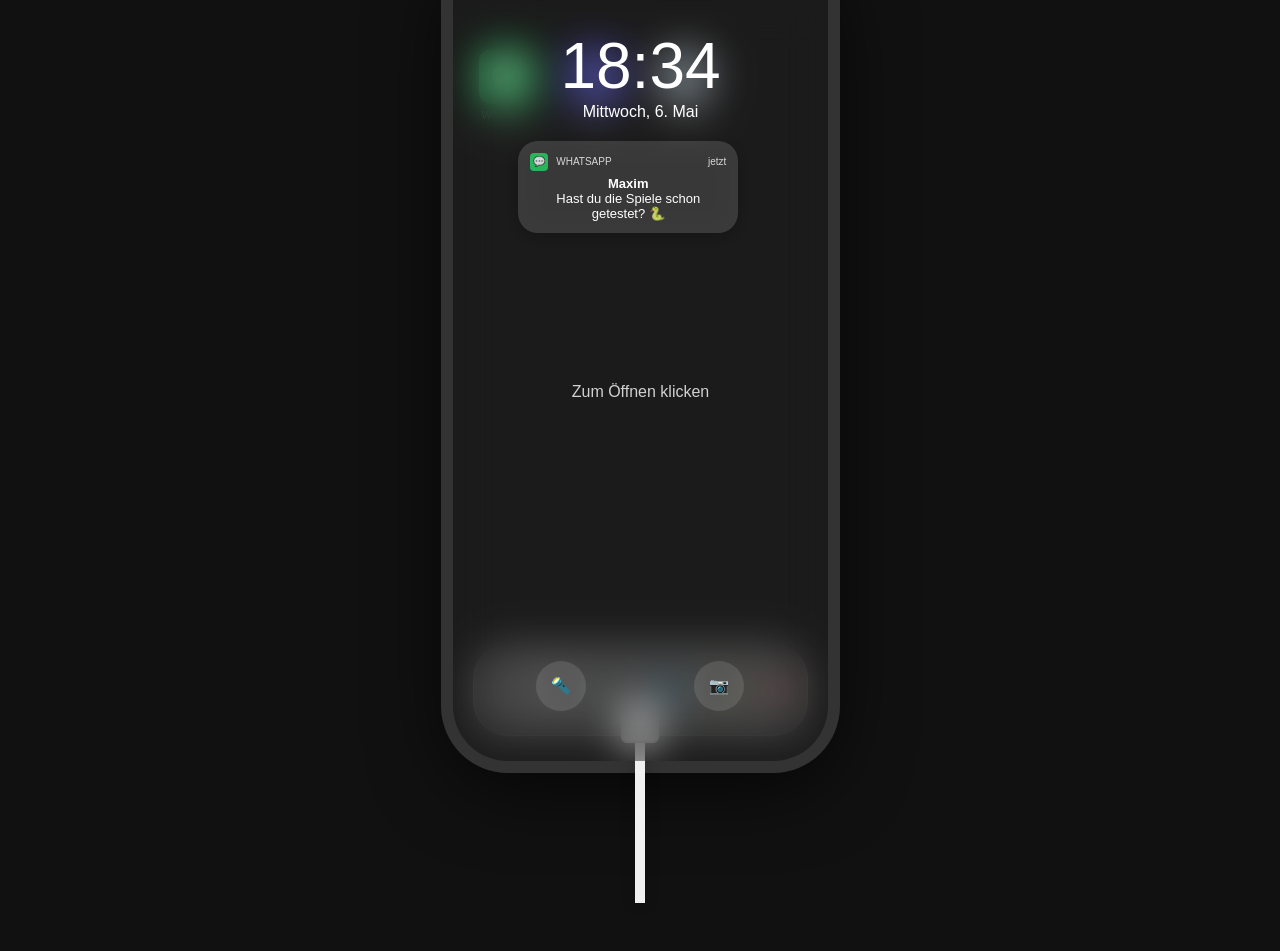
==== index.html @ 30690820 "Add files via upload" ====
<!DOCTYPE html>
<html lang="de">
<head>
    <meta charset="UTF-8">
    <meta name="viewport" content="width=device-width, initial-scale=1.0">
    <title>iOS Simulation 2026</title>
    <link rel="stylesheet" href="style.css">
    <link rel="manifest" href="manifest.json">
    <meta name="apple-mobile-web-app-capable" content="yes">
    <meta name="viewport" content="width=device-width, initial-scale=1.0, maximum-scale=1.0, user-scalable=no">
</head>
<body>

<div class="main-wrapper">
    <div class="phone">
        <!-- 1. STATUSLEISTE -->
        <div class="statusbar">
            <span id="time">18:34</span>
            <div class="status-right">📶 85% 🔋</div>
        </div>

        <div class="dynamic-island"></div>

        <!-- 2. SPERRBILDSCHIRM -->
        <div id="lockscreen" onclick="unlockPhone()">
            <div class="lock-content">
                <h1 id="lock-time-big">18:34</h1>
                <p>Mittwoch, 6. Mai</p>
                
                <!-- Notification Center -->
                <div id="notification-container">
                    <div class="notification" onclick="event.stopPropagation(); openApp('whatsapp')">
                        <div class="notif-header">
                            <div class="notif-app-icon" style="background:#25D366">💬</div>
                            <span>WHATSAPP</span>
                            <span class="notif-time">jetzt</span>
                        </div>
                        <div class="notif-body">
                            <strong>Maxim</strong>
                            <p>Hast du die Spiele schon getestet? 🐍</p>
                        </div>
                    </div>
                </div>

                <div class="lock-msg">Zum Öffnen klicken</div>
            </div>

            <div class="lock-footer">
                <div class="quick-btn">🔦</div>
                <div class="quick-btn">📷</div>
            </div>
        </div>

        <!-- 3. HOMESCREEN (App-Grid) -->
        <div class="homescreen">
            <div class="app-grid">
                <div class="app-icon" onclick="openApp('whatsapp')">
                    <div class="icon-img" style="background:#25D366">💬</div>
                    <span>WhatsApp</span>
                </div>
                <div class="app-icon" onclick="openApp('games')">
                    <div class="icon-img" style="background:#5856D6">🎮</div>
                    <span>Spiele</span>
                </div>
                <div class="app-icon" onclick="openApp('settings')">
                    <div class="icon-img" style="background:#8e8e93">⚙️</div>
                    <span>Settings</span>
                </div>
            </div>
        </div>

        <!-- 4. APP VIEWPORT (Hier laden die Apps rein) -->
        <div id="app-viewport"></div>

        <!-- 5. DOCK -->
        <div class="dock">
            <div class="dock-icon" onclick="openApp('phone')">📞</div>
            <div class="dock-icon" onclick="openApp('whatsapp')">💬</div>
            <div class="dock-icon" onclick="openApp('camera')">📷</div>
            <div class="dock-icon" onclick="openApp('browser')">🌐</div>
            <div class="dock-icon" onclick="openApp('snake')">🐍</div>
            <div class="dock-icon" onclick="openApp('tictactoe')">❌</div>
        </div>

        <!-- Home Bar zum Schließen von Apps -->
        <div class="home-bar" id="home-bar" onclick="closeApp()"></div>
    </div>

    <!-- Ladekabel außerhalb des Handys -->
    <div id="charger" class="cable plugged" onclick="toggleCharge()">
        <div class="connector"></div>
        <div class="wire"></div>
    </div>
</div>

<script src="script.js"></script>
</body>
</html>
---- style.css ----
* { box-sizing: border-box; margin: 0; padding: 0; }

body {
    background-color: #111;
    display: flex;
    justify-content: center;
    align-items: center;
    height: 100vh;
    margin: 0;
    font-family: -apple-system, BlinkMacSystemFont, "Segoe UI", Roboto, sans-serif;
    overflow: hidden;
}

.main-wrapper {
    display: flex;
    flex-direction: column;
    align-items: center;
    position: relative;
}

/* HANDY GEHÄUSE */
.phone {
    width: 375px;
    height: 812px;
    background: #222 url('https://picsum.photos/400/800') center/cover;
    border-radius: 55px;
    position: relative;
    box-shadow: 0 0 0 12px #333, 0 20px 80px rgba(0,0,0,0.8);
    overflow: hidden;
}

.dynamic-island {
    width: 125px; height: 35px; background: black;
    border-radius: 20px; position: absolute;
    top: 12px; left: 50%; transform: translateX(-50%);
    z-index: 1000;
}

.statusbar {
    position: absolute; top: 18px; width: 100%;
    display: flex; justify-content: space-between;
    padding: 0 32px; color: white; z-index: 900;
    font-size: 14px; font-weight: 600;
}

/* DOCK MIT GLAS-EFFEKT */
.dock {
    position: absolute; bottom: 25px; left: 20px; right: 20px;
    height: 92px; background: rgba(255, 255, 255, 0.25);
    backdrop-filter: blur(25px); -webkit-backdrop-filter: blur(25px);
    border-radius: 35px; display: flex;
    justify-content: space-around; align-items: center;
    border: 1px solid rgba(255,255,255,0.15);
}

.icon-app { font-size: 38px; cursor: pointer; transition: transform 0.2s; }
.icon-app:hover { transform: scale(1.1); }
.icon-app:active { transform: scale(0.9); }

/* HOME-BAR */
.home-bar {
    position: absolute; bottom: 10px; left: 50%;
    transform: translateX(-50%); width: 135px; height: 5px;
    background: rgba(255, 255, 255, 0.9); border-radius: 10px;
    z-index: 1001; display: none; cursor: pointer;
}

/* APP VIEWPORT */
#app-viewport {
    position: absolute; top: 0; left: 0; width: 100%; height: 100%;
    background: black; display: none; z-index: 800;
    animation: appSlideUp 0.3s cubic-bezier(0.4, 0, 0.2, 1);
}

@keyframes appSlideUp {
    from { transform: translateY(100%); opacity: 0.5; }
    to { transform: translateY(0); opacity: 1; }
}

/* KABEL STYLING */
.cable {
    margin-top: -10px;
    transition: transform 0.4s cubic-bezier(0.175, 0.885, 0.32, 1.275);
    cursor: pointer;
    z-index: 5;
}
.connector { width: 38px; height: 40px; background: #e0e0e0; border-radius: 6px; margin: 0 auto; border-bottom: 2px solid #bbb; }
.wire { width: 10px; height: 160px; background: #f0f0f0; margin: 0 auto; box-shadow: 0 0 15px rgba(0,0,0,0.2); }
.cable.plugged { transform: translateY(-48px); }

/* App-Container Design */
.app-container {
    height: 100%;
    width: 100%;
    background: black;
    color: white;
    display: flex;
    flex-direction: column;
}

/* Kamera App Styling */
.camera-app {
    height: 100%;
    background: #000;
    display: flex;
    flex-direction: column;
}

.camera-screen {
    flex: 1;
    position: relative;
    overflow: hidden;
    background: #000;
}

#video-feed {
    width: 100%;
    height: 100%;
    object-fit: cover;
}

.camera-bottom-bar {
    height: 160px;
    display: flex;
    justify-content: space-around;
    align-items: center;
    padding-bottom: 30px;
    background: black;
}

.shutter-btn {
    width: 72px;
    height: 72px;
    background: white;
    border-radius: 50%;
    border: 5px solid #333;
    cursor: pointer;
    transition: 0.2s;
}

.shutter-btn:active {
    transform: scale(0.9);
    background: #ccc;
}

.prev-photo img {
    width: 45px;
    height: 45px;
    border-radius: 8px;
    border: 1px solid #444;
}

/* Browser App Styling */
.browser-app {
    height: 100%;
    background: #000;
    display: flex;
    flex-direction: column;
}

.browser-header {
    padding: 60px 15px 10px;
    background: #1c1c1e;
}

.url-bar {
    background: #3a3a3c;
    border-radius: 12px;
    display: flex;
    align-items: center;
    padding: 8px 12px;
    color: #8e8e93;
}

#browser-input {
    background: transparent;
    border: none;
    color: white;
    margin-left: 8px;
    flex: 1;
    outline: none;
    font-size: 14px;
}

.browser-content {
    flex: 1;
    overflow-y: auto;
}

.browser-home {
    padding: 40px 20px;
    text-align: center;
}

.google-logo {
    font-size: 40px;
    font-weight: bold;
    margin-bottom: 30px;
}

.favorites {
    display: grid;
    grid-template-columns: repeat(4, 1fr);
    gap: 20px;
}

.fav-item span {
    font-size: 30px;
    background: #1c1c1e;
    padding: 10px;
    border-radius: 12px;
    display: block;
}

.fav-item p {
    font-size: 11px;
    margin-top: 5px;
    color: white;
}

.browser-footer {
    height: 80px;
    background: #1c1c1e;
    display: flex;
    justify-content: space-around;
    align-items: center;
    color: #0a84ff;
    font-size: 20px;
    padding-bottom: 20px;
}
.browser-grid {
    display: grid;
    grid-template-columns: repeat(3, 1fr);
    gap: 20px;
    padding: 20px;
}

.web-icon {
    display: flex;
    flex-direction: column;
    align-items: center;
    cursor: pointer;
}

.icon-box {
    width: 60px;
    height: 60px;
    border-radius: 15px;
    display: flex;
    align-items: center;
    justify-content: center;
    font-weight: bold;
    font-size: 18px;
    margin-bottom: 5px;
}

.web-icon span {
    font-size: 12px;
    color: white;
}

.browser-content {
    background: #000;
    flex: 1;
    overflow-y: auto;
}

/* Browser Grundgerüst */
.browser-container {
    height: 100%;
    display: flex;
    flex-direction: column;
    background: #000;
    color: white;
}

.browser-nav {
    padding: 50px 15px 10px;
    background: #1c1c1e;
    display: flex;
    align-items: center;
    gap: 10px;
}

.search-bar {
    background: #2c2c2e;
    flex: 1;
    border-radius: 10px;
    padding: 8px 12px;
    display: flex;
    align-items: center;
}

#address-input {
    background: transparent;
    border: none;
    color: white;
    font-size: 14px;
    margin-left: 10px;
    width: 100%;
}

/* Web-Grid Startseite */
.web-grid {
    display: grid;
    grid-template-columns: repeat(3, 1fr);
    gap: 25px;
    padding: 30px;
}

.web-app {
    text-align: center;
    cursor: pointer;
}

.web-icon {
    width: 60px;
    height: 60px;
    border-radius: 14px;
    margin: 0 auto 8px;
    display: flex;
    align-items: center;
    justify-content: center;
    font-weight: bold;
    font-size: 20px;
}

.yt-red { background: #ff0000; }
.tt-black { background: #000; border: 1px solid #333; }
.g-blue { background: #fff; color: #4285F4; }

/* YouTube Interface */
.yt-header { padding: 15px; font-weight: bold; border-bottom: 1px solid #333; }
.yt-video {
    width: 100%;
    aspect-ratio: 16/9;
    background: #222;
    display: flex;
    align-items: center;
    justify-content: center;
}

/* TikTok Interface */
.tt-video-full {
    height: 100%;
    background: linear-gradient(to bottom, #222, #000);
    position: relative;
}

.tt-sidebar {
    position: absolute;
    right: 15px;
    bottom: 150px;
    display: flex;
    flex-direction: column;
    gap: 20px;
    font-size: 24px;
}

.tt-bottom {
    position: absolute;
    left: 15px;
    bottom: 100px;
}

/* YouTube & TikTok Layouts */
.youtube-bg { background: #0f0f0f; color: white; }
.tiktok-bg { background: black; }

.video-player video {
    width: 100%;
    background: #000;
}

.tt-video-wrapper {
    position: relative;
    height: 100%;
    width: 100%;
}

.tt-video-wrapper video {
    height: 100%;
    width: 100%;
    object-fit: cover;
}

.tt-overlay {
    position: absolute;
    bottom: 50px;
    right: 15px;
    display: flex;
    flex-direction: column;
    gap: 20px;
}

.tt-icon {
    text-align: center;
    font-size: 24px;
    color: white;
}

.lockscreen {
    position: absolute; top: 0; left: 0; width: 100%; height: 100%;
    background: rgba(0,0,0,0.4); backdrop-filter: blur(15px);
    z-index: 2000; color: white; display: flex; flex-direction: column;
    justify-content: space-between; align-items: center; padding: 100px 0;
}
.quick-btn {
    width: 50px; height: 50px; background: rgba(255,255,255,0.2);
    border-radius: 50%; display: flex; align-items: center; justify-content: center;
}
/* Homescreen Layout */
.homescreen-grid {
    display: grid;
    grid-template-columns: repeat(4, 1fr);
    gap: 20px;
    padding: 80px 25px; /* Platz für Dynamic Island oben */
}

.app-icon {
    text-align: center;
    cursor: pointer;
}

.icon-bg {
    width: 60px;
    height: 60px;
    border-radius: 15px;
    display: flex;
    align-items: center;
    justify-content: center;
    font-size: 30px;
    margin-bottom: 5px;
    box-shadow: 0 4px 10px rgba(0,0,0,0.3);
}

.app-icon span {
    color: white;
    font-size: 11px;
    font-weight: 500;
}

/* Lockscreen Korrektur */
.lock-header { margin-top: 50px; text-align: center; color: white; }
#lock-time { font-size: 70px; font-weight: 200; }
.lock-center { position: absolute; top: 50%; width: 100%; text-align: center; color: rgba(255,255,255,0.7); }
.lock-footer { 
    position: absolute; bottom: 50px; width: 100%; 
    display: flex; justify-content: space-around; padding: 0 30px;
}
.quick-btn { 
    width: 50px; height: 50px; background: rgba(255,255,255,0.15); 
    border-radius: 50%; display: flex; align-items: center; justify-content: center; 
    backdrop-filter: blur(10px); color: white;
}

/* Sperrbildschirm Design */
#lockscreen {
    position: absolute;
    top: 0; left: 0; width: 100%; height: 100%;
    background: rgba(0,0,0,0.2);
    backdrop-filter: blur(20px);
    z-index: 1000;
    display: flex;
    flex-direction: column;
    align-items: center;
    color: white;
    transition: transform 0.5s ease-in-out;
}

.lock-content { margin-top: 80px; text-align: center; }
#lock-time-big { font-size: 64px; font-weight: 200; margin: 0; }
.lock-msg { margin-top: 150px; opacity: 0.8; animation: pulse 2s infinite; }

/* Homescreen App Grid */
.app-grid {
    display: grid;
    grid-template-columns: repeat(4, 1fr);
    gap: 20px;
    padding: 100px 20px;
}

.app-icon {
    display: flex;
    flex-direction: column;
    align-items: center;
    cursor: pointer;
}

.icon-img {
    width: 55px; height: 55px;
    border-radius: 12px;
    display: flex; align-items: center; justify-content: center;
    font-size: 28px; margin-bottom: 5px;
    box-shadow: 0 4px 10px rgba(0,0,0,0.2);
}

.app-icon span { color: white; font-size: 11px; }

@keyframes pulse {
    0%, 100% { opacity: 0.4; }
    50% { opacity: 1; }
}
#notification-container {
    width: 90%;
    margin-top: 20px;
    display: flex;
    flex-direction: column;
    gap: 10px;
}

.notification {
    background: rgba(255, 255, 255, 0.15);
    backdrop-filter: blur(15px);
    border-radius: 20px;
    padding: 12px;
    color: white;
    font-size: 13px;
    box-shadow: 0 4px 15px rgba(0,0,0,0.2);
    animation: slideIn 0.5s ease-out;
}

.notif-header {
    display: flex;
    align-items: center;
    gap: 8px;
    margin-bottom: 5px;
    font-size: 10px;
    opacity: 0.8;
}

.notif-app-icon {
    width: 18px;
    height: 18px;
    border-radius: 4px;
    display: flex;
    align-items: center;
    justify-content: center;
}

.notif-time { margin-left: auto; }

@keyframes slideIn {
    from { transform: translateY(-20px); opacity: 0; }
    to { transform: translateY(0); opacity: 1; }
}
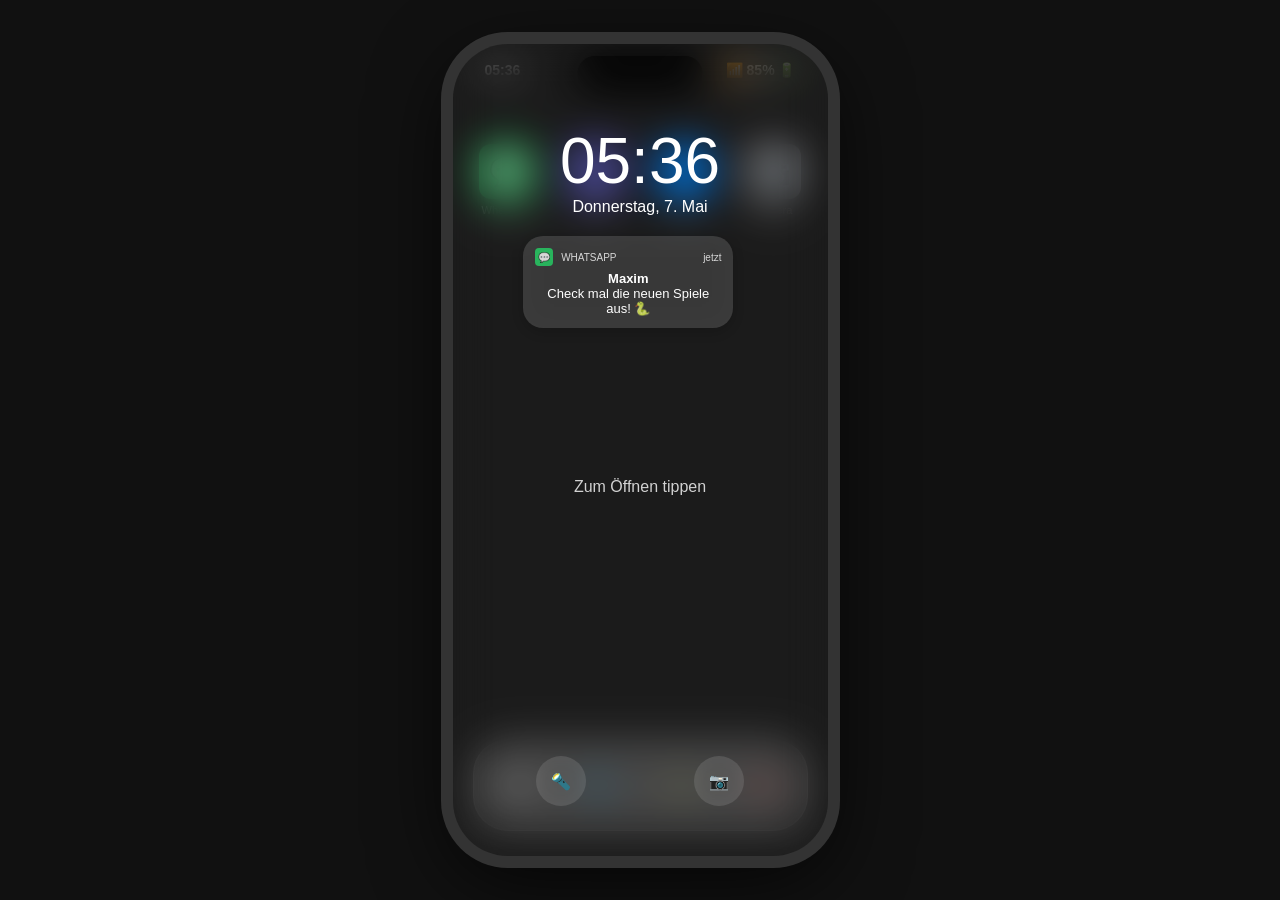
==== commit 943f71b6: "index.html" ====
--- a/index.html
+++ b/index.html
@@ -2,32 +2,29 @@
 <html lang="de">
 <head>
     <meta charset="UTF-8">
-    <meta name="viewport" content="width=device-width, initial-scale=1.0">
-    <title>iOS Simulation 2026</title>
+    <meta name="viewport" content="width=device-width, initial-scale=1.0, maximum-scale=1.0, user-scalable=no, viewport-fit=cover">
+    <title>MyPhone OS</title>
     <link rel="stylesheet" href="style.css">
+    <meta name="apple-mobile-web-app-capable" content="yes">
+    <meta name="apple-mobile-web-app-status-bar-style" content="black-translucent">
     <link rel="manifest" href="manifest.json">
-    <meta name="apple-mobile-web-app-capable" content="yes">
-    <meta name="viewport" content="width=device-width, initial-scale=1.0, maximum-scale=1.0, user-scalable=no">
 </head>
 <body>
 
 <div class="main-wrapper">
     <div class="phone">
-        <!-- 1. STATUSLEISTE -->
         <div class="statusbar">
-            <span id="time">18:34</span>
+            <span id="time">00:00</span>
             <div class="status-right">📶 85% 🔋</div>
         </div>
 
         <div class="dynamic-island"></div>
 
-        <!-- 2. SPERRBILDSCHIRM -->
-        <div id="lockscreen" onclick="unlockPhone()">
+        <div id="lockscreen">
             <div class="lock-content">
-                <h1 id="lock-time-big">18:34</h1>
-                <p>Mittwoch, 6. Mai</p>
+                <h1 id="lock-time-big">00:00</h1>
+                <p>Donnerstag, 7. Mai</p>
                 
-                <!-- Notification Center -->
                 <div id="notification-container">
                     <div class="notification" onclick="event.stopPropagation(); openApp('whatsapp')">
                         <div class="notif-header">
@@ -37,21 +34,18 @@
                         </div>
                         <div class="notif-body">
                             <strong>Maxim</strong>
-                            <p>Hast du die Spiele schon getestet? 🐍</p>
+                            <p>Check mal die neuen Spiele aus! 🐍</p>
                         </div>
                     </div>
                 </div>
-
-                <div class="lock-msg">Zum Öffnen klicken</div>
+                <div class="lock-msg">Zum Öffnen tippen</div>
             </div>
-
             <div class="lock-footer">
                 <div class="quick-btn">🔦</div>
                 <div class="quick-btn">📷</div>
             </div>
         </div>
 
-        <!-- 3. HOMESCREEN (App-Grid) -->
         <div class="homescreen">
             <div class="app-grid">
                 <div class="app-icon" onclick="openApp('whatsapp')">
@@ -62,37 +56,30 @@
                     <div class="icon-img" style="background:#5856D6">🎮</div>
                     <span>Spiele</span>
                 </div>
-                <div class="app-icon" onclick="openApp('settings')">
-                    <div class="icon-img" style="background:#8e8e93">⚙️</div>
-                    <span>Settings</span>
+                <div class="app-icon" onclick="openApp('browser')">
+                    <div class="icon-img" style="background:#007AFF">🌐</div>
+                    <span>Safari</span>
+                </div>
+                <div class="app-icon" onclick="openApp('camera')">
+                    <div class="icon-img" style="background:#8e8e93">📷</div>
+                    <span>Kamera</span>
                 </div>
             </div>
         </div>
 
-        <!-- 4. APP VIEWPORT (Hier laden die Apps rein) -->
         <div id="app-viewport"></div>
 
-        <!-- 5. DOCK -->
         <div class="dock">
-            <div class="dock-icon" onclick="openApp('phone')">📞</div>
             <div class="dock-icon" onclick="openApp('whatsapp')">💬</div>
-            <div class="dock-icon" onclick="openApp('camera')">📷</div>
             <div class="dock-icon" onclick="openApp('browser')">🌐</div>
             <div class="dock-icon" onclick="openApp('snake')">🐍</div>
             <div class="dock-icon" onclick="openApp('tictactoe')">❌</div>
         </div>
 
-        <!-- Home Bar zum Schließen von Apps -->
         <div class="home-bar" id="home-bar" onclick="closeApp()"></div>
-    </div>
-
-    <!-- Ladekabel außerhalb des Handys -->
-    <div id="charger" class="cable plugged" onclick="toggleCharge()">
-        <div class="connector"></div>
-        <div class="wire"></div>
     </div>
 </div>
 
 <script src="script.js"></script>
 </body>
-</html>+</html>
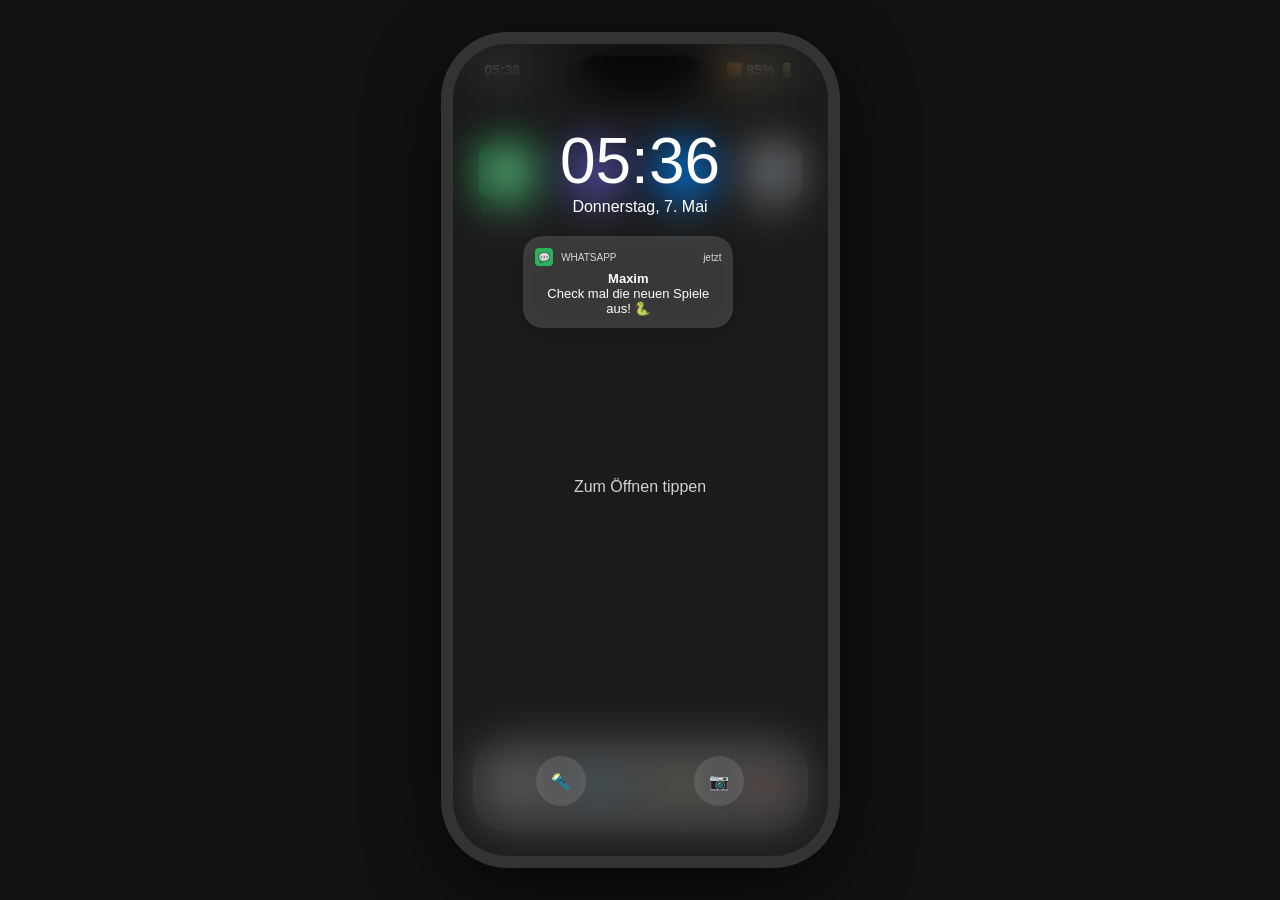
==== commit 86bcd127: "Update index.html" ====
--- a/index.html
+++ b/index.html
@@ -7,6 +7,7 @@
     <link rel="stylesheet" href="style.css">
     <meta name="apple-mobile-web-app-capable" content="yes">
     <meta name="apple-mobile-web-app-status-bar-style" content="black-translucent">
+    <meta name="viewport" content="width=device-width, initial-scale=1.0, maximum-scale=1.0, user-scalable=no, viewport-fit=cover">
     <link rel="manifest" href="manifest.json">
 </head>
 <body>
